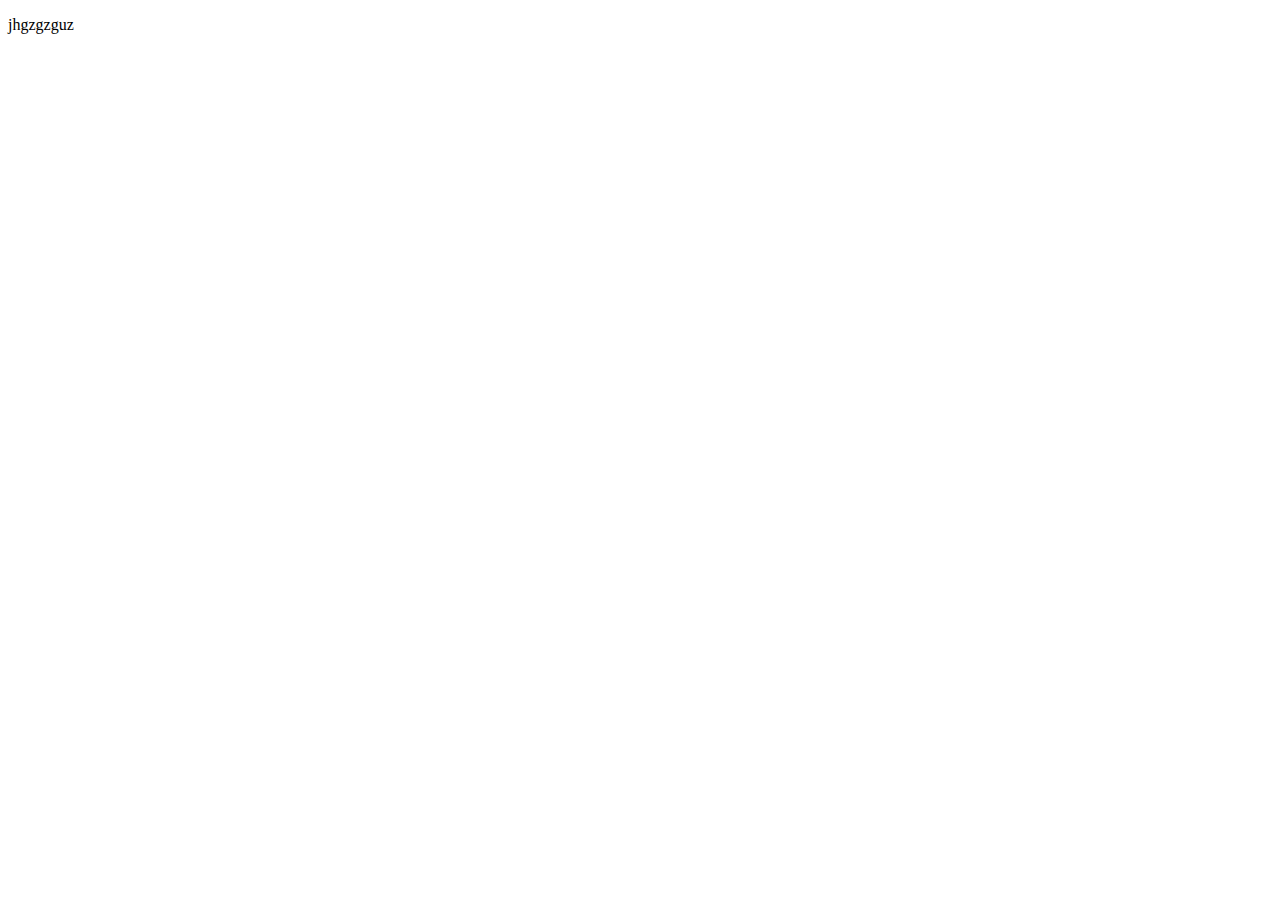
==== hm1/index.html @ 3c701051 "add hm1 and index.html" ====
<!DOCTYPE html>
<html lang="en">
  <head>
    <meta charset="UTF-8" />
    <meta name="viewport" content="width=device-width, initial-scale=1.0" />
    <title>Document</title>
  </head>
  <body>
    <p>jhgzgzguz</p>
  </body>
</html>
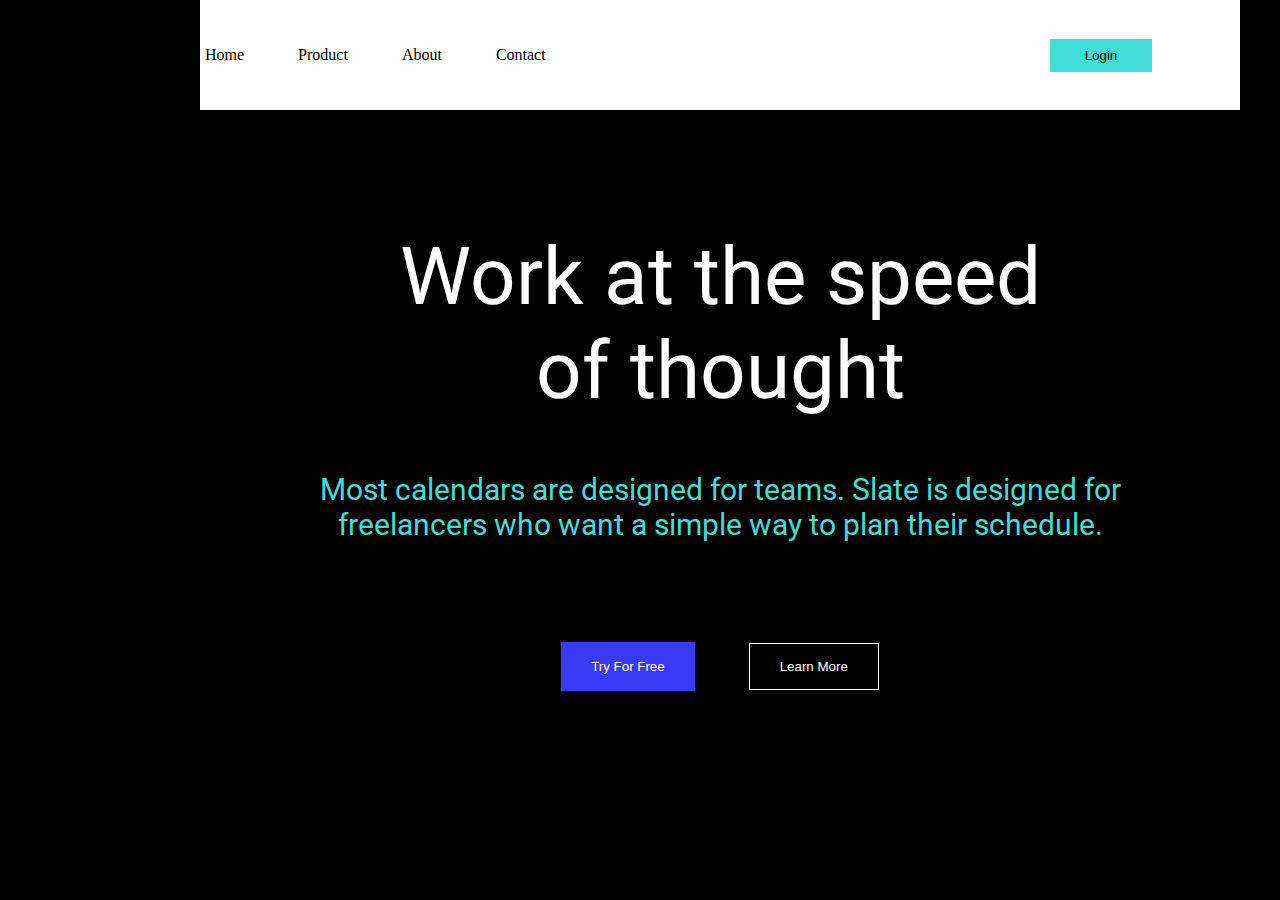
==== commit 41d60907: "add changes in  hm1 und create hm2" ====
--- a/hm1/index.html
+++ b/hm1/index.html
@@ -3,9 +3,36 @@
   <head>
     <meta charset="UTF-8" />
     <meta name="viewport" content="width=device-width, initial-scale=1.0" />
-    <title>Document</title>
+    <link rel="stylesheet" href="./style.css" />
+    <title>I learn css</title>
   </head>
-  <body>
-    <p>jhgzgzguz</p>
+  <body class="container body">
+    <header class="header">
+      <nav class="nav">
+        <ul class="nav-list">
+          <li class="nav-item"><a class="link" href="#">Home</a></li>
+          <li class="nav-item"><a class="link" href="#">Product</a></li>
+          <li class="nav-item"><a class="link" href="#">About</a></li>
+          <li class="nav-item contact"><a class="link" href="#">Contact</a></li>
+        </ul>
+      </nav>
+      <button class="header-button">Login</button>
+    </header>
+    <main class="main">
+      <div class="text-container">
+        <h1 class="main-title">
+          Work at the speed <br />
+          of thought
+        </h1>
+        <p class="main-text">
+          Most calendars are designed for teams. Slate is designed for <br />
+          freelancers who want a simple way to plan their schedule.
+        </p>
+        <div>
+          <button class="main-button-try">Try For Free</button>
+          <button class="main-button-learn">Learn More</button>
+        </div>
+      </div>
+    </main>
   </body>
 </html>
--- a/hm1/style.css
+++ b/hm1/style.css
@@ -0,0 +1,67 @@
+@import url('https://fonts.googleapis.com/css2?family=Roboto:ital,wght@0,100;0,300;0,400;0,500;0,700;0,900;1,100;1,300;1,400;1,500;1,700;1,900&display=swap');
+.container{
+    width: 1440px;
+    margin: 0 auto;
+}
+.body{
+    background-color: black;
+}
+.header{
+    background-color: rgb(255, 255, 255);
+    margin: 0 200px;
+    padding: 30px 5px;
+}
+.nav{
+    display: inline-block;
+}
+.nav-item{
+    display: inline-block;
+    padding-right: 50px;
+}
+.nav-list{
+    list-style: none;
+    padding: 0;
+}
+.link{
+    color: black;
+    text-decoration: none;
+}
+.contact{
+    margin-right: 450px;
+}
+.header-button{
+    padding: 9px 35px;
+    background-color: rgb(66, 221, 213);
+    color: black;
+    border: none;
+}
+.text-container{
+    text-align: center;
+    margin-top: 120px;
+}
+.main-title{
+    color: white;
+    font-size: 80px;
+    font-weight: 400;
+    font-family: "Roboto", sans-serif;
+}
+.main-text{
+    color: rgb(66, 221, 213);
+    font-size: 30px;
+    font-family: "Roboto", sans-serif;
+    font-weight: 400;
+    padding-bottom: 70px;
+}
+.main-button-try{
+    background-color: rgb(58, 58, 249);
+    border: none;
+    padding: 17px 30px;
+    color: white;
+    margin-right: 50px;
+}
+.main-button-learn{
+    background-color: rgb(0, 0, 0);
+    border: 1px solid #ffffff;
+    padding: 15px 30px;
+    color: white;
+}
